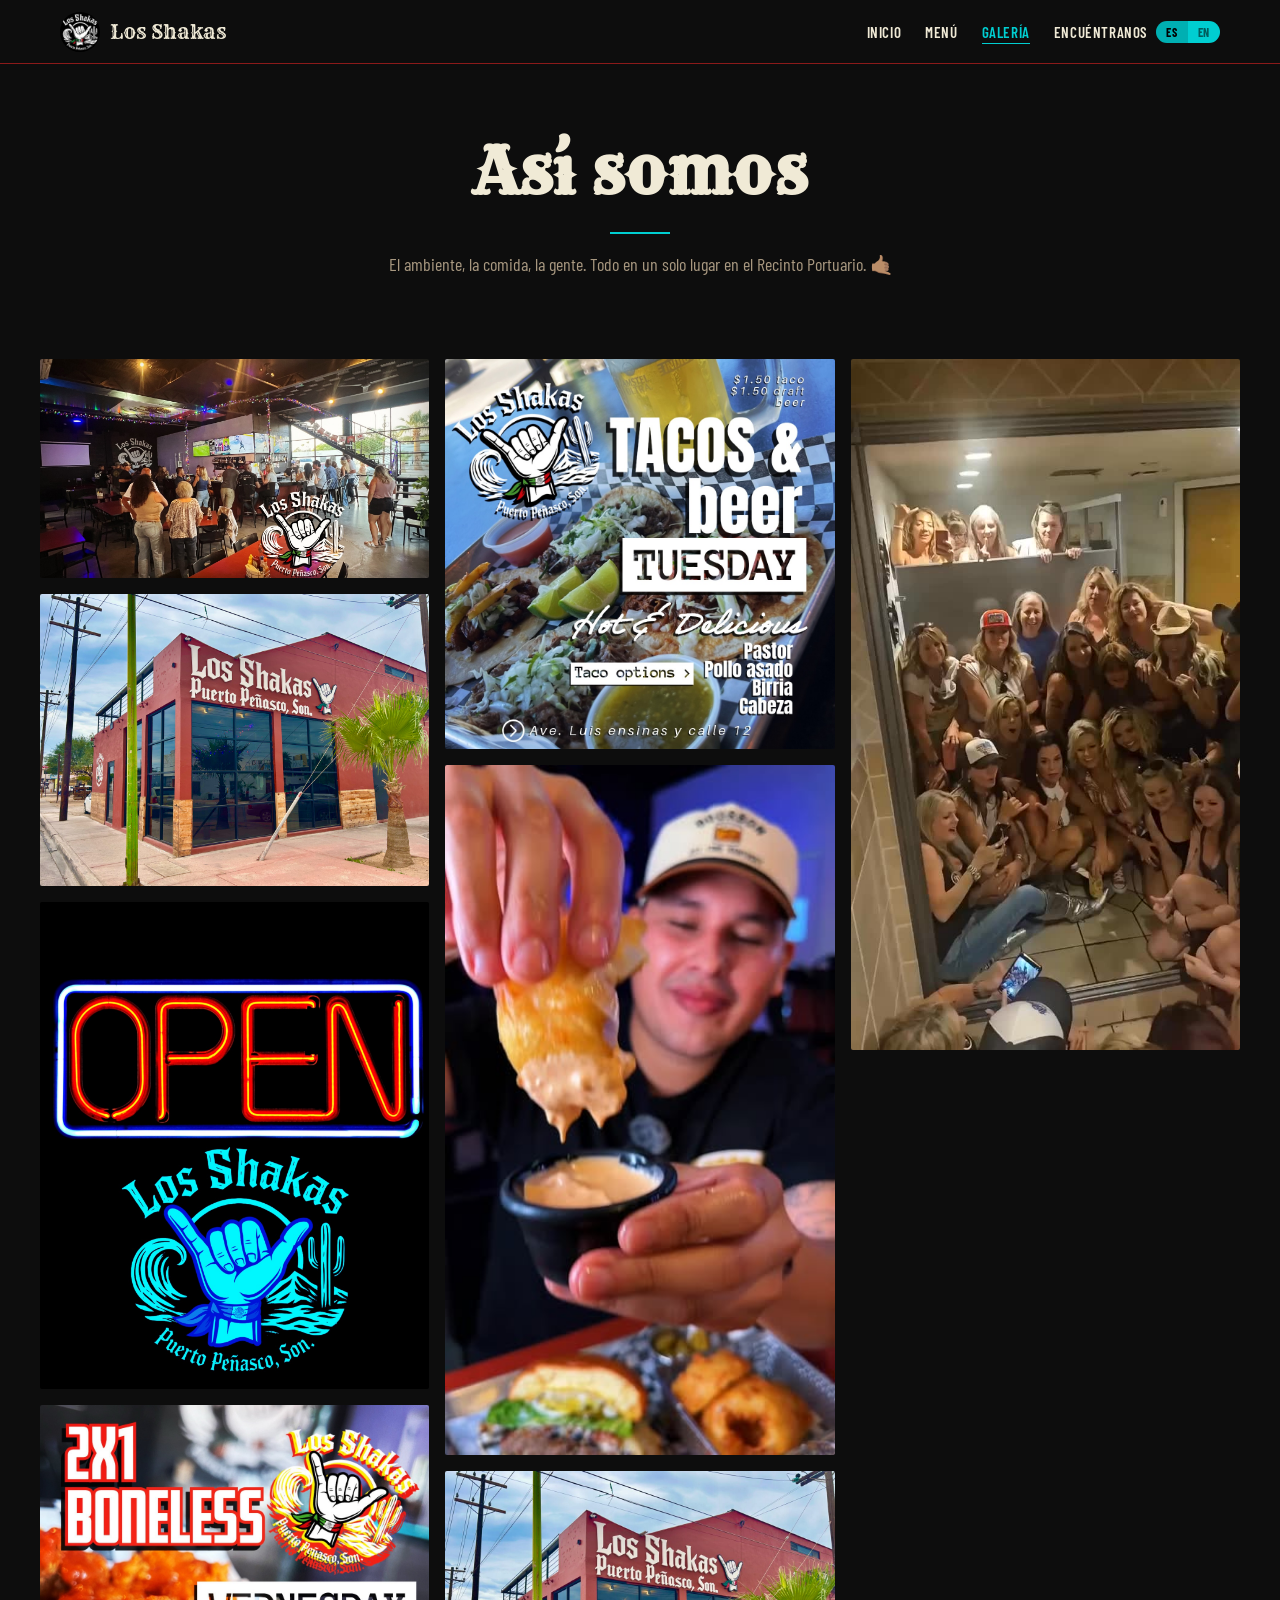
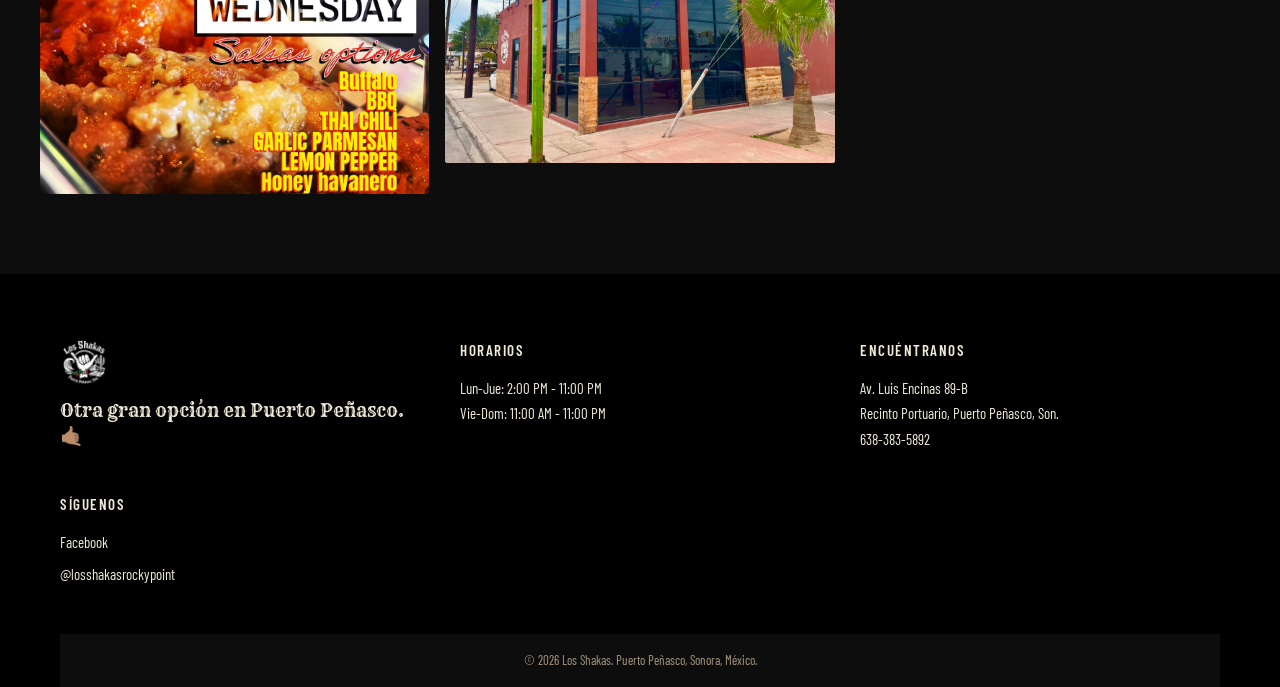
==== gallery.html @ ca7b2fbe "Initial build: Los Shakas 4-page bilingual spec site Dark-themed, mobile-first bar/restaurant site. " ====
<!DOCTYPE html>
<!-- ASSET NEEDED: Replace logo.jpg with high-res (1000px+) or SVG vector before client delivery. Current source is 200px FB profile pic. -->
<html lang="es" data-es-title="Galería | Los Shakas | Puerto Peñasco" data-en-title="Gallery | Los Shakas | Puerto Peñasco">
<head>
  <meta charset="UTF-8">
  <meta name="viewport" content="width=device-width, initial-scale=1.0">
  <title>Galería | Los Shakas | Puerto Peñasco</title>
  <meta name="description" content="Galería de fotos de Los Shakas - el ambiente, la barra, los platillos y los que nos visitan. Puerto Peñasco, Recinto Portuario.">
  <meta property="og:type"        content="website">
  <meta property="og:url"         content="https://neonframewebdev.github.io/los-shakas/gallery.html">
  <meta property="og:title"       content="Galería | Los Shakas | Puerto Peñasco">
  <meta property="og:description" content="El ambiente, la comida, la gente. Todo en un solo lugar en el Recinto Portuario.">
  <meta property="og:image"       content="https://neonframewebdev.github.io/los-shakas/assets/interior_1.jpg">
  <link rel="icon" type="image/jpeg" href="assets/logo.jpg">
  <link rel="preconnect" href="https://fonts.googleapis.com">
  <link rel="preconnect" href="https://fonts.gstatic.com" crossorigin>
  <link href="https://fonts.googleapis.com/css2?family=Rye&family=Barlow+Condensed:wght@400;600;700;800&display=swap" rel="stylesheet">
  <link rel="stylesheet" href="css/style.css">
</head>
<body>

<!-- PAGE LOADER -->
<div id="loader" role="status" aria-label="Cargando...">
  <img id="loader-logo" src="assets/logo.jpg" alt="Los Shakas logo" width="80" height="80">
  <div id="loader-wordmark">Los Shakas</div>
  <div id="loader-bar"></div>
</div>

<!-- NAVIGATION -->
<nav id="main-nav" role="navigation" aria-label="Navegación principal">
  <a class="nav-brand" href="index.html" aria-label="Los Shakas - Inicio">
    <img class="nav-logo" src="assets/logo.jpg" alt="Los Shakas" width="40" height="40">
    <span class="nav-wordmark">Los Shakas</span>
  </a>
  <div class="nav-right">
    <ul class="nav-links" role="list">
      <li><a href="index.html"   class="nav-page-link" data-es="Inicio"       data-en="Home">Inicio</a></li>
      <li><a href="menu.html"    class="nav-page-link" data-es="Menú"         data-en="Menu">Menú</a></li>
      <li><a href="gallery.html" class="nav-page-link" data-es="Galería"      data-en="Gallery">Galería</a></li>
      <li><a href="visit.html"   class="nav-page-link" data-es="Encuéntranos" data-en="Visit">Encuéntranos</a></li>
    </ul>
    <div class="lang-toggle" aria-label="Cambiar idioma">
      <button class="lang-btn-es active" aria-label="Español">ES</button>
      <button class="lang-btn-en"        aria-label="English">EN</button>
    </div>
    <button id="nav-hamburger" class="nav-hamburger" aria-label="Abrir menú" aria-expanded="false" aria-controls="nav-mobile-menu">
      <span></span><span></span><span></span>
    </button>
  </div>
</nav>

<div id="nav-mobile-menu" class="nav-mobile-menu" aria-hidden="true">
  <ul role="list">
    <li><a href="index.html"   class="nav-page-link" data-es="Inicio"       data-en="Home">Inicio</a></li>
    <li><a href="menu.html"    class="nav-page-link" data-es="Menú"         data-en="Menu">Menú</a></li>
    <li><a href="gallery.html" class="nav-page-link" data-es="Galería"      data-en="Gallery">Galería</a></li>
    <li><a href="visit.html"   class="nav-page-link" data-es="Encuéntranos" data-en="Visit">Encuéntranos</a></li>
  </ul>
</div>

<!-- PAGE BANNER -->
<header class="page-banner" aria-labelledby="gallery-heading">
  <h1 id="gallery-heading" class="section-title page-banner-title section-title-teal-underline reveal"
      data-es="Así somos"
      data-en="This is us.">
    Así somos
  </h1>
  <p class="page-banner-sub reveal"
     data-es="El ambiente, la comida, la gente. Todo en un solo lugar en el Recinto Portuario. 🤙🏽"
     data-en="The vibe, the food, the people. All in one place in the port district. 🤙🏽">
    El ambiente, la comida, la gente. Todo en un solo lugar en el Recinto Portuario. 🤙🏽
  </p>
</header>

<!-- GALLERY GRID -->
<main>
  <div class="gallery-grid" role="list" aria-label="Galería de fotos">

    <!--
      Order per design spec: interior_1, exterior_1, atmosphere_1, dish_1, dish_4, dish_3, exterior_2, event_1
      interior_1 loads eager as the anchor shot; all others lazy-load
    -->

    <!-- La barra / The bar -->
    <div class="gallery-item reveal" role="listitem" aria-label="Interior del bar - La barra">
      <img src="assets/interior_1.jpg"
           alt="Interior del bar Los Shakas lleno de gente, pantallas con deportes y mural del logo"
           loading="eager"
           width="800">
    </div>

    <!-- El ambiente / The vibe -->
    <div class="gallery-item reveal" role="listitem" aria-label="Fachada exterior - El edificio rojo">
      <img src="assets/exterior_1.jpg"
           alt="Fachada del edificio rojo de Los Shakas en el Recinto Portuario con el letrero pintado"
           loading="lazy"
           width="800">
    </div>

    <div class="gallery-item reveal" role="listitem" aria-label="Letrero de neón Los Shakas">
      <img src="assets/atmosphere_1.jpg"
           alt="Letrero de neón OPEN y logo de Los Shakas en letras de neón teal sobre fondo negro"
           loading="lazy"
           width="800">
    </div>

    <!-- Los platillos / The food -->
    <div class="gallery-item reveal" role="listitem" aria-label="Wings en salsa Buffalo">
      <img src="assets/dish_1.jpg"
           alt="Boneless wings en salsa Buffalo con el logo de Los Shakas"
           loading="lazy"
           width="800">
    </div>

    <div class="gallery-item reveal" role="listitem" aria-label="Tacos y platos">
      <img src="assets/dish_4.jpg"
           alt="Plato de tacos - birria, pastor, pollo asado y cabeza con limón y salsa"
           loading="lazy"
           width="800">
    </div>

    <div class="gallery-item reveal" role="listitem" aria-label="Comida de la barra">
      <img src="assets/dish_3.jpg"
           alt="Platillo de la barra con queso fundido siendo jalado"
           loading="lazy"
           width="800">
    </div>

    <!-- Exterior wider -->
    <div class="gallery-item reveal" role="listitem" aria-label="Vista exterior más amplia">
      <img src="assets/exterior_2.jpg"
           alt="Vista más amplia del edificio de Los Shakas en la esquina del Recinto Portuario"
           loading="lazy"
           width="800">
    </div>

    <!-- Los que nos visitan / Our guests -->
    <!--
      event_1.jpg: bachelorette group bathroom mirror shot.
      Cropped tightly via CSS object-fit and object-position to show the group faces and tile surround.
      Stall hardware is outside the cropped viewport.
    -->
    <div class="gallery-item reveal" role="listitem" aria-label="Grupo de festejo en Los Shakas">
      <img src="assets/event_1.jpg"
           alt="Grupo grande celebrando en Los Shakas - perfectos para eventos y fiestas"
           loading="lazy"
           width="800"
           style="object-fit: cover; object-position: center top;">
    </div>

  </div>
</main>

<!-- FOOTER -->
<footer>
  <div class="footer-inner">
    <div class="footer-brand reveal">
      <img class="footer-logo" src="assets/logo.jpg" alt="Los Shakas" width="48" height="48">
      <p class="footer-tagline"
         data-es="Otra gran opción en Puerto Peñasco. 🤙🏽"
         data-en="Another great option in Rocky Point. 🤙🏽">
        Otra gran opción en Puerto Peñasco. 🤙🏽
      </p>
    </div>
    <div class="footer-col reveal">
      <p class="footer-col-title" data-es="Horarios" data-en="Hours">Horarios</p>
      <p data-es="Lun-Jue: 2:00 PM - 11:00 PM" data-en="Mon-Thu: 2:00 PM - 11:00 PM">Lun-Jue: 2:00 PM - 11:00 PM</p>
      <p data-es="Vie-Dom: 11:00 AM - 11:00 PM" data-en="Fri-Sun: 11:00 AM - 11:00 PM">Vie-Dom: 11:00 AM - 11:00 PM</p>
    </div>
    <div class="footer-col reveal">
      <p class="footer-col-title" data-es="Encuéntranos" data-en="Find us">Encuéntranos</p>
      <address>
        <p>Av. Luis Encinas 89-B</p>
        <p data-es="Recinto Portuario, Puerto Peñasco, Son." data-en="Port District, Puerto Peñasco, Son.">Recinto Portuario, Puerto Peñasco, Son.</p>
        <p><a href="tel:6383835892">638-383-5892</a></p>
      </address>
    </div>
    <div class="footer-col reveal">
      <p class="footer-col-title" data-es="Síguenos" data-en="Follow us">Síguenos</p>
      <div class="footer-social-links">
        <a href="https://www.facebook.com/801759266356153" target="_blank" rel="noopener noreferrer">Facebook</a>
        <a href="https://www.instagram.com/losshakasrockypoint" target="_blank" rel="noopener noreferrer">@losshakasrockypoint</a>
      </div>
    </div>
  </div>
  <div class="footer-bottom">
    <p>&copy; 2026 Los Shakas. Puerto Peñasco, Sonora, México.</p>
  </div>
</footer>

<!-- LIGHTBOX -->
<div id="lightbox" role="dialog" aria-modal="true" aria-label="Foto ampliada">
  <button id="lightbox-close" aria-label="Cerrar">&times;</button>
  <button id="lightbox-prev" aria-label="Foto anterior">&#8249;</button>
  <img id="lightbox-img" src="" alt="">
  <button id="lightbox-next" aria-label="Foto siguiente">&#8250;</button>
</div>

<script src="js/main.js" type="module"></script>
</body>
</html>
---- css/style.css ----
/* ============================================================
   Los Shakas - Bar y Restaurante - Puerto Penasco
   css/style.css
   Mobile-first, dark theme
   ASSET NEEDED: Replace logo.jpg with high-res (1000px+) or SVG vector before client delivery.
   ============================================================ */

/* ----------------------------------------------------------
   Google Fonts
   ---------------------------------------------------------- */
@import url('https://fonts.googleapis.com/css2?family=Rye&family=Barlow+Condensed:wght@400;600;700;800&display=swap');

/* ----------------------------------------------------------
   CSS Variables
   ---------------------------------------------------------- */
:root {
  --crimson:      #8B1A1A;
  --crimson-hover:#A82020;
  --teal:         #00CED1;
  --bg:           #0D0D0D;
  --bg-alt:       #1A0A0A;
  --bg-card:      #1A1A1A;
  --cream:        #F0EAD6;
  --muted:        #A89880;
  --flag-red:     #C8102E;
  --flag-green:   #006847;
  --price-missing:#C8791A;
  --true-black:   #000000;

  --font-display: 'Rye', serif;
  --font-body:    'Barlow Condensed', sans-serif;

  --transition-fast: 150ms ease;
  --transition-med:  200ms ease;
  --transition-slow: 300ms ease;
}

/* ----------------------------------------------------------
   Reset & Base
   ---------------------------------------------------------- */
*, *::before, *::after {
  box-sizing: border-box;
  margin: 0;
  padding: 0;
}

html {
  scroll-behavior: smooth;
}

body {
  background-color: var(--bg);
  color: var(--cream);
  font-family: var(--font-body);
  font-weight: 400;
  font-size: 16px;
  line-height: 1.6;
  min-height: 100vh;
}

img {
  display: block;
  max-width: 100%;
  height: auto;
}

a {
  color: inherit;
  text-decoration: none;
}

/* ----------------------------------------------------------
   Page Loader
   ---------------------------------------------------------- */
#loader {
  position: fixed;
  inset: 0;
  background: #000;
  display: flex;
  flex-direction: column;
  align-items: center;
  justify-content: center;
  z-index: 9999;
  transition: opacity 400ms ease, visibility 400ms ease;
}

#loader.hidden {
  opacity: 0;
  visibility: hidden;
  pointer-events: none;
}

#loader-logo {
  width: 80px;
  height: 80px;
  border-radius: 50%;
  object-fit: cover;
  opacity: 0;
  animation: loaderLogoFade 600ms ease forwards;
}

#loader-wordmark {
  font-family: var(--font-display);
  font-size: 28px;
  color: var(--cream);
  margin-top: 16px;
  overflow: hidden;
  white-space: nowrap;
  width: 0;
  animation: typeIn 800ms steps(9, end) 500ms forwards;
}

#loader-bar {
  width: 120px;
  height: 2px;
  background: #333;
  margin-top: 20px;
  border-radius: 1px;
  overflow: hidden;
}

#loader-bar::after {
  content: '';
  display: block;
  height: 100%;
  width: 0;
  background: var(--crimson);
  animation: loaderProgress 1200ms ease forwards;
}

@keyframes loaderLogoFade {
  to { opacity: 1; }
}

@keyframes typeIn {
  to { width: 11ch; }
}

@keyframes loaderProgress {
  to { width: 100%; }
}

/* ----------------------------------------------------------
   Navigation
   ---------------------------------------------------------- */
#main-nav {
  position: fixed;
  top: 0;
  left: 0;
  right: 0;
  z-index: 1000;
  background: transparent;
  border-bottom: 1px solid var(--crimson);
  transition: background var(--transition-med), backdrop-filter var(--transition-med);
  padding: 0 20px;
  height: 64px;
  display: flex;
  align-items: center;
  justify-content: space-between;
  gap: 16px;
}

#main-nav.scrolled {
  background: rgba(13, 13, 13, 0.95);
  backdrop-filter: blur(8px);
  -webkit-backdrop-filter: blur(8px);
}

.nav-brand {
  display: flex;
  align-items: center;
  gap: 10px;
  flex-shrink: 0;
  text-decoration: none;
}

.nav-logo {
  width: 40px;
  height: 40px;
  border-radius: 50%;
  object-fit: cover;
}

.nav-wordmark {
  font-family: var(--font-display);
  font-size: 20px;
  color: var(--cream);
  line-height: 1;
}

.nav-right {
  display: flex;
  align-items: center;
  gap: 8px;
}

.nav-links {
  display: none;
  list-style: none;
  gap: 24px;
  align-items: center;
}

.nav-links a {
  font-family: var(--font-body);
  font-weight: 600;
  font-size: 15px;
  color: var(--cream);
  text-transform: uppercase;
  letter-spacing: 0.04em;
  transition: color var(--transition-fast);
  padding-bottom: 2px;
}

.nav-links a:hover,
.nav-links a.active {
  color: var(--teal);
}

.nav-links a.active {
  border-bottom: 1px solid var(--teal);
}

/* Language toggle */
.lang-toggle {
  display: flex;
  align-items: center;
  background: var(--teal);
  border-radius: 20px;
  overflow: hidden;
  flex-shrink: 0;
}

.lang-toggle button {
  background: none;
  border: none;
  color: #000;
  font-family: var(--font-body);
  font-weight: 700;
  font-size: 12px;
  padding: 4px 10px;
  cursor: pointer;
  transition: background var(--transition-fast), opacity var(--transition-fast);
  letter-spacing: 0.06em;
}

.lang-toggle button.active {
  background: rgba(0,0,0,0.15);
  opacity: 1;
}

.lang-toggle button:not(.active) {
  opacity: 0.55;
}

/* Hamburger */
.nav-hamburger {
  display: flex;
  flex-direction: column;
  gap: 5px;
  background: none;
  border: none;
  cursor: pointer;
  padding: 4px;
}

.nav-hamburger span {
  display: block;
  width: 24px;
  height: 2px;
  background: var(--cream);
  border-radius: 1px;
  transition: transform var(--transition-med), opacity var(--transition-med);
}

.nav-hamburger.open span:nth-child(1) {
  transform: translateY(7px) rotate(45deg);
}
.nav-hamburger.open span:nth-child(2) {
  opacity: 0;
}
.nav-hamburger.open span:nth-child(3) {
  transform: translateY(-7px) rotate(-45deg);
}

/* Mobile menu drawer */
.nav-mobile-menu {
  display: none;
  position: fixed;
  top: 64px;
  left: 0;
  right: 0;
  background: rgba(13, 13, 13, 0.98);
  backdrop-filter: blur(8px);
  -webkit-backdrop-filter: blur(8px);
  z-index: 999;
  padding: 20px;
  border-bottom: 1px solid var(--crimson);
}

.nav-mobile-menu.open {
  display: block;
}

.nav-mobile-menu ul {
  list-style: none;
  display: flex;
  flex-direction: column;
  gap: 4px;
}

.nav-mobile-menu a {
  display: block;
  font-family: var(--font-body);
  font-weight: 600;
  font-size: 20px;
  color: var(--cream);
  text-transform: uppercase;
  letter-spacing: 0.04em;
  padding: 12px 0;
  border-bottom: 1px solid rgba(240,234,214,0.08);
  transition: color var(--transition-fast);
}

.nav-mobile-menu a:hover,
.nav-mobile-menu a.active {
  color: var(--teal);
}

/* Desktop nav */
@media (min-width: 768px) {
  .nav-links {
    display: flex;
  }
  .nav-hamburger {
    display: none;
  }
  #main-nav {
    padding: 0 40px;
  }
}

@media (min-width: 1024px) {
  #main-nav {
    padding: 0 60px;
  }
}

/* ----------------------------------------------------------
   Scroll-reveal base (sections animate in)
   ---------------------------------------------------------- */
.reveal {
  opacity: 0;
  transform: translateY(24px);
  transition: opacity 500ms ease, transform 500ms ease;
}

.reveal.visible {
  opacity: 1;
  transform: translateY(0);
}

/* ----------------------------------------------------------
   Flag ribbon divider
   ---------------------------------------------------------- */
.flag-ribbon {
  display: flex;
  height: 6px;
  width: 100%;
  margin: 16px 0;
}

.flag-ribbon span {
  flex: 1;
  display: block;
}

.flag-ribbon .fr-red   { background: var(--flag-red); }
.flag-ribbon .fr-white { background: #fff; }
.flag-ribbon .fr-green { background: var(--flag-green); }

/* ----------------------------------------------------------
   Buttons
   ---------------------------------------------------------- */
.btn {
  display: inline-block;
  font-family: var(--font-body);
  font-weight: 600;
  font-size: 17px;
  letter-spacing: 0.04em;
  padding: 14px 28px;
  border-radius: 3px;
  cursor: pointer;
  text-align: center;
  border: 2px solid transparent;
  transition: background var(--transition-fast), color var(--transition-fast), border-color var(--transition-fast);
  text-decoration: none;
}

.btn-primary {
  background: var(--crimson);
  color: var(--cream);
  border-color: var(--crimson);
}

.btn-primary:hover {
  background: var(--crimson-hover);
  border-color: var(--crimson-hover);
}

.btn-secondary {
  background: transparent;
  color: var(--teal);
  border-color: var(--teal);
}

.btn-secondary:hover {
  background: var(--teal);
  color: #000;
}

/* ----------------------------------------------------------
   Section utilities
   ---------------------------------------------------------- */
.section-label {
  font-family: var(--font-body);
  font-weight: 600;
  font-size: 12px;
  text-transform: uppercase;
  letter-spacing: 0.12em;
  color: var(--muted);
}

.section-title {
  font-family: var(--font-display);
  color: var(--cream);
}

.section-title-teal-underline {
  display: inline-block;
  position: relative;
}

.section-title-teal-underline::after {
  content: '';
  display: block;
  width: 60px;
  height: 2px;
  background: var(--teal);
  margin: 10px auto 0;
}

.crimson-rule {
  border: none;
  border-top: 1px solid var(--crimson);
  margin: 10px 0;
}

/* ----------------------------------------------------------
   PAGE HERO (Home)
   ---------------------------------------------------------- */
#hero {
  position: relative;
  width: 100%;
  height: 100vh;
  min-height: 500px;
  overflow: hidden;
  display: flex;
  align-items: flex-end;
}

.hero-bg {
  position: absolute;
  inset: 0;
  background-image: url('../assets/exterior_1.jpg');
  background-size: cover;
  background-position: center center;
  background-repeat: no-repeat;
  animation: kenBurns 12s ease-in-out infinite alternate;
  will-change: transform;
}

@media (min-width: 768px) {
  .hero-bg {
    background-position: 60% center;
    background-attachment: fixed;
  }
}

/* Disable fixed attachment on iOS */
@supports (-webkit-overflow-scrolling: touch) {
  .hero-bg {
    background-attachment: scroll;
  }
}

@keyframes kenBurns {
  from { transform: scale(1.0); }
  to   { transform: scale(1.05); }
}

.hero-overlay {
  position: absolute;
  inset: 0;
  background: linear-gradient(
    to bottom,
    rgba(0,0,0,0) 0%,
    rgba(0,0,0,0) 40%,
    rgba(13,13,13,0.75) 100%
  );
}

/* Hero logo badge */
.hero-badge {
  position: absolute;
  top: 80px;
  left: 20px;
  width: 80px;
  height: 80px;
  border-radius: 50%;
  object-fit: cover;
  box-shadow: 0 4px 20px rgba(0,0,0,0.7);
  z-index: 2;
}

@media (min-width: 768px) {
  .hero-badge {
    left: 40px;
  }
}

@media (min-width: 1024px) {
  .hero-badge {
    left: 60px;
  }
}

.hero-content {
  position: relative;
  z-index: 2;
  padding: 0 20px 48px;
  max-width: 700px;
}

@media (min-width: 768px) {
  .hero-content {
    padding: 0 40px 64px;
  }
}

@media (min-width: 1024px) {
  .hero-content {
    padding: 0 60px 80px;
  }
}

.hero-headline {
  font-family: var(--font-display);
  font-size: 36px;
  color: var(--cream);
  line-height: 1.1;
  margin-bottom: 12px;
}

@media (min-width: 480px) {
  .hero-headline {
    font-size: 42px;
  }
}

@media (min-width: 768px) {
  .hero-headline {
    font-size: 60px;
  }
}

@media (min-width: 1024px) {
  .hero-headline {
    font-size: 72px;
  }
}

.hero-sub {
  font-family: var(--font-body);
  font-weight: 400;
  font-size: 18px;
  color: rgba(240, 234, 214, 0.85);
  margin-bottom: 28px;
}

@media (min-width: 768px) {
  .hero-sub {
    font-size: 22px;
  }
}

.hero-ctas {
  display: flex;
  flex-direction: column;
  gap: 12px;
  align-items: flex-start;
}

@media (min-width: 480px) {
  .hero-ctas {
    flex-direction: row;
    flex-wrap: wrap;
  }
}

/* ----------------------------------------------------------
   About Section
   ---------------------------------------------------------- */
#about {
  background: var(--bg-alt);
  padding: 64px 20px;
}

@media (min-width: 768px) {
  #about {
    padding: 80px 40px;
  }
}

@media (min-width: 1024px) {
  #about {
    padding: 96px 60px;
  }
}

.about-inner {
  max-width: 1200px;
  margin: 0 auto;
  display: grid;
  grid-template-columns: 1fr;
  gap: 48px;
}

@media (min-width: 768px) {
  .about-inner {
    grid-template-columns: 1fr 1fr;
    align-items: center;
  }
}

.about-title {
  font-size: 32px;
  margin-bottom: 8px;
}

.about-body p {
  font-size: 18px;
  color: var(--cream);
  margin-bottom: 16px;
  line-height: 1.65;
}

.about-body p:last-child {
  margin-bottom: 0;
}

.about-photo-wrap {
  border-radius: 3px;
  overflow: hidden;
}

.about-photo-wrap img {
  width: 100%;
  aspect-ratio: 4/3;
  object-fit: cover;
  transition: transform var(--transition-slow);
}

.about-photo-wrap:hover img {
  transform: scale(1.04);
}

/* ----------------------------------------------------------
   Daily Specials
   ---------------------------------------------------------- */
#specials {
  background: var(--bg);
  padding: 64px 20px;
}

@media (min-width: 768px) {
  #specials {
    padding: 80px 40px;
  }
}

@media (min-width: 1024px) {
  #specials {
    padding: 96px 60px;
  }
}

.specials-header {
  text-align: center;
  margin-bottom: 48px;
}

.specials-title {
  font-size: 36px;
  margin-bottom: 12px;
}

.specials-intro {
  font-size: 18px;
  color: var(--muted);
}

.specials-grid {
  max-width: 1200px;
  margin: 0 auto;
  display: grid;
  grid-template-columns: 1fr;
  gap: 24px;
}

@media (min-width: 768px) {
  .specials-grid {
    grid-template-columns: repeat(3, 1fr);
  }
}

.special-card {
  background: var(--bg-card);
  border-top: 3px solid var(--crimson);
  border-left: 4px solid transparent;
  border-radius: 2px;
  padding: 28px 24px 32px;
  transition: border-left-color var(--transition-med);
}

.special-card:hover {
  border-left-color: var(--crimson);
}

.special-day {
  font-family: var(--font-body);
  font-weight: 800;
  font-size: 40px;
  text-transform: uppercase;
  color: var(--cream);
  line-height: 1;
  margin-bottom: 14px;
  letter-spacing: -0.01em;
}

@media (min-width: 768px) {
  .special-day {
    font-size: 48px;
  }
}

.special-offer {
  font-family: var(--font-body);
  font-weight: 600;
  font-size: 20px;
  color: var(--cream);
  margin-bottom: 12px;
  line-height: 1.4;
}

.special-price {
  font-family: var(--font-body);
  font-weight: 700;
  font-size: 28px;
  color: var(--teal);
  margin-bottom: 16px;
}

.special-desc {
  font-size: 16px;
  color: var(--muted);
  line-height: 1.55;
}

/* ----------------------------------------------------------
   Featured Dishes (Home)
   ---------------------------------------------------------- */
#featured {
  background: var(--bg-alt);
  padding: 64px 20px;
}

@media (min-width: 768px) {
  #featured {
    padding: 80px 40px;
  }
}

@media (min-width: 1024px) {
  #featured {
    padding: 96px 60px;
  }
}

.featured-header {
  text-align: center;
  margin-bottom: 48px;
}

.featured-title {
  font-size: 36px;
  margin-bottom: 8px;
}

.featured-grid {
  max-width: 1200px;
  margin: 0 auto;
  display: grid;
  grid-template-columns: 1fr;
  gap: 24px;
}

@media (min-width: 640px) {
  .featured-grid {
    grid-template-columns: repeat(2, 1fr);
  }
}

@media (min-width: 1024px) {
  .featured-grid {
    grid-template-columns: repeat(3, 1fr);
  }
}

.dish-card {
  background: var(--bg-card);
  border-radius: 2px;
  overflow: hidden;
}

.dish-card-img {
  overflow: hidden;
  aspect-ratio: 16/9;
}

.dish-card-img img {
  width: 100%;
  height: 100%;
  object-fit: cover;
  transition: transform var(--transition-slow);
}

.dish-card:hover .dish-card-img img {
  transform: scale(1.06);
}

.dish-card-body {
  padding: 20px 20px 24px;
}

.dish-card-name {
  font-family: var(--font-display);
  font-size: 22px;
  color: var(--cream);
  margin-bottom: 8px;
}

.dish-card-rule {
  border: none;
  border-top: 1px solid var(--crimson);
  margin-bottom: 12px;
}

.dish-card-desc {
  font-size: 16px;
  color: var(--muted);
  line-height: 1.55;
}

/* ----------------------------------------------------------
   Reviews / Social Proof
   ---------------------------------------------------------- */
#reviews {
  background: var(--bg-alt);
  padding: 64px 20px;
}

@media (min-width: 768px) {
  #reviews {
    padding: 80px 40px;
  }
}

@media (min-width: 1024px) {
  #reviews {
    padding: 96px 60px;
  }
}

.reviews-header {
  text-align: center;
  margin-bottom: 48px;
}

.reviews-title {
  font-size: 36px;
}

.reviews-grid {
  max-width: 1000px;
  margin: 0 auto;
  display: grid;
  grid-template-columns: 1fr;
  gap: 32px;
}

@media (min-width: 768px) {
  .reviews-grid {
    grid-template-columns: repeat(2, 1fr);
  }
}

.review-block {
  position: relative;
  padding: 24px 24px 24px 28px;
}

.review-quote-mark {
  font-family: var(--font-display);
  font-size: 64px;
  color: var(--teal);
  line-height: 0.8;
  margin-bottom: 12px;
  display: block;
  user-select: none;
}

.review-text {
  font-size: 18px;
  color: var(--cream);
  line-height: 1.6;
  margin-bottom: 16px;
  font-style: italic;
}

.review-attr {
  font-family: var(--font-body);
  font-weight: 600;
  font-size: 14px;
  color: var(--muted);
  letter-spacing: 0.06em;
  text-transform: uppercase;
}

.reviews-supporting {
  text-align: center;
  margin-top: 40px;
  font-size: 17px;
  color: var(--muted);
}

/* ----------------------------------------------------------
   Home Footer CTA / Hours Strip
   ---------------------------------------------------------- */
#home-cta {
  background: var(--bg);
  border-top: 2px solid var(--crimson);
  padding: 64px 20px;
  text-align: center;
}

@media (min-width: 768px) {
  #home-cta {
    padding: 80px 40px;
  }
}

.home-cta-title {
  font-size: 36px;
  margin-bottom: 12px;
}

@media (min-width: 768px) {
  .home-cta-title {
    font-size: 48px;
  }
}

.home-cta-hours {
  font-family: var(--font-body);
  font-weight: 600;
  font-size: 20px;
  color: var(--cream);
  margin-bottom: 28px;
}

.home-cta-btn {
  display: inline-block;
  background: var(--crimson);
  color: var(--cream);
  font-family: var(--font-body);
  font-weight: 700;
  font-size: 22px;
  padding: 18px 40px;
  border-radius: 3px;
  text-decoration: none;
  transition: background var(--transition-fast);
  letter-spacing: 0.02em;
}

.home-cta-btn:hover {
  background: var(--crimson-hover);
}

/* ----------------------------------------------------------
   Footer
   ---------------------------------------------------------- */
footer {
  background: var(--true-black);
  padding: 48px 20px 0;
}

@media (min-width: 768px) {
  footer {
    padding: 64px 40px 0;
  }
}

@media (min-width: 1024px) {
  footer {
    padding: 64px 60px 0;
  }
}

.footer-inner {
  max-width: 1200px;
  margin: 0 auto;
  display: grid;
  grid-template-columns: 1fr;
  gap: 40px;
}

@media (min-width: 640px) {
  .footer-inner {
    grid-template-columns: repeat(3, 1fr);
  }
}

.footer-brand {
  display: flex;
  flex-direction: column;
  gap: 12px;
}

.footer-logo {
  width: 48px;
  height: 48px;
  border-radius: 50%;
  object-fit: cover;
}

.footer-tagline {
  font-family: var(--font-display);
  font-size: 18px;
  color: var(--cream);
  line-height: 1.4;
}

.footer-col-title {
  font-family: var(--font-body);
  font-weight: 600;
  font-size: 12px;
  text-transform: uppercase;
  letter-spacing: 0.1em;
  color: var(--muted);
  margin-bottom: 12px;
}

.footer-col p,
.footer-col address {
  font-style: normal;
  font-size: 15px;
  color: var(--cream);
  line-height: 1.7;
}

.footer-col a {
  color: var(--cream);
  transition: color var(--transition-fast);
}

.footer-col a:hover {
  color: var(--teal);
}

.footer-social-links {
  display: flex;
  flex-direction: column;
  gap: 8px;
}

.footer-social-links a {
  font-size: 15px;
  color: var(--cream);
  transition: color var(--transition-fast);
}

.footer-social-links a:hover {
  color: var(--teal);
}

.footer-bottom {
  background: var(--bg);
  text-align: center;
  padding: 16px 20px;
  margin-top: 48px;
  font-size: 13px;
  color: var(--muted);
}

/* ----------------------------------------------------------
   Page Banner (non-home page headers)
   ---------------------------------------------------------- */
.page-banner {
  padding: 120px 20px 64px;
  background: var(--bg);
  text-align: center;
}

@media (min-width: 768px) {
  .page-banner {
    padding: 120px 40px 80px;
  }
}

.page-banner-title {
  font-size: 48px;
  text-align: center;
  display: inline-block;
}

@media (min-width: 768px) {
  .page-banner-title {
    font-size: 64px;
  }
}

.page-banner-sub {
  font-size: 18px;
  color: var(--muted);
  margin-top: 16px;
  max-width: 600px;
  margin-left: auto;
  margin-right: auto;
}

/* ----------------------------------------------------------
   MENU PAGE
   ---------------------------------------------------------- */
.menu-layout {
  max-width: 1200px;
  margin: 0 auto;
  padding: 0 20px 80px;
  display: grid;
  grid-template-columns: 1fr;
  gap: 0;
}

@media (min-width: 768px) {
  .menu-layout {
    grid-template-columns: 1fr 1fr;
    gap: 0 48px;
    padding: 0 40px 80px;
    align-items: start;
  }
}

@media (min-width: 1024px) {
  .menu-layout {
    padding: 0 60px 80px;
  }
}

.menu-section {
  margin-bottom: 48px;
}

.menu-section-title {
  font-family: var(--font-display);
  font-size: 28px;
  color: var(--cream);
  padding-bottom: 10px;
  border-bottom: 1px solid var(--crimson);
  margin-bottom: 24px;
}

.menu-intro {
  font-size: 16px;
  color: var(--muted);
  margin-bottom: 20px;
  font-style: italic;
}

.menu-item {
  margin-bottom: 20px;
  padding-bottom: 20px;
  border-bottom: 1px solid rgba(168,152,128,0.15);
}

.menu-item:last-of-type {
  border-bottom: none;
}

.menu-item-header {
  display: flex;
  justify-content: space-between;
  align-items: baseline;
  gap: 16px;
  flex-wrap: wrap;
  margin-bottom: 4px;
}

.menu-item-name {
  font-family: var(--font-body);
  font-weight: 700;
  font-size: 20px;
  color: var(--cream);
}

.menu-item-price {
  font-family: var(--font-body);
  font-weight: 700;
  font-size: 18px;
  color: var(--teal);
  white-space: nowrap;
  flex-shrink: 0;
}

.menu-item-price.price-needed {
  color: var(--price-missing);
  font-style: italic;
  font-size: 14px;
}

.menu-item-desc {
  font-size: 16px;
  color: var(--muted);
  line-height: 1.5;
}

.menu-item-desc.copy-needed {
  color: var(--price-missing);
  font-style: italic;
}

/* Special callout cards within menu sections */
.menu-special-card {
  background: var(--crimson);
  border-radius: 2px;
  padding: 16px 20px;
  margin-bottom: 20px;
}

.menu-special-card-day {
  font-family: var(--font-body);
  font-weight: 800;
  font-size: 24px;
  text-transform: uppercase;
  color: var(--cream);
  letter-spacing: 0.02em;
}

.menu-special-card-text {
  font-size: 15px;
  color: rgba(240,234,214,0.9);
  margin-top: 4px;
  font-weight: 600;
}

/* Drinks cold beer statement */
.drinks-cold-statement {
  font-family: var(--font-body);
  font-weight: 700;
  font-size: 24px;
  color: var(--teal);
  text-align: center;
  padding: 24px 20px;
  margin-bottom: 24px;
  letter-spacing: 0.02em;
}

@media (min-width: 768px) {
  .drinks-cold-statement {
    font-size: 28px;
  }
}

/* Menu footer note */
.menu-footer-note {
  background: var(--bg-alt);
  padding: 32px 20px;
  text-align: center;
  font-size: 16px;
  color: var(--muted);
  line-height: 1.6;
}

@media (min-width: 768px) {
  .menu-footer-note {
    padding: 40px;
  }
}

.menu-footer-note a {
  color: var(--teal);
  font-weight: 600;
}

.menu-footer-note a:hover {
  text-decoration: underline;
}

/* ----------------------------------------------------------
   GALLERY PAGE
   ---------------------------------------------------------- */
.gallery-grid {
  max-width: 1300px;
  margin: 0 auto;
  padding: 0 16px 80px;
  columns: 1;
  column-gap: 16px;
}

@media (min-width: 480px) {
  .gallery-grid {
    columns: 2;
  }
}

@media (min-width: 1024px) {
  .gallery-grid {
    columns: 3;
    padding: 0 40px 80px;
  }
}

.gallery-item {
  break-inside: avoid;
  margin-bottom: 16px;
  cursor: pointer;
  border-radius: 2px;
  overflow: hidden;
  position: relative;
}

.gallery-item img {
  width: 100%;
  height: auto;
  display: block;
  transition: transform var(--transition-slow);
}

.gallery-item::after {
  content: '';
  position: absolute;
  inset: 0;
  border: 2px solid transparent;
  border-radius: 2px;
  transition: border-color var(--transition-med);
  pointer-events: none;
}

@media (min-width: 768px) {
  .gallery-item:hover img {
    transform: scale(1.03);
  }

  .gallery-item:hover::after {
    border-color: var(--teal);
  }
}

/* Lightbox */
#lightbox {
  display: none;
  position: fixed;
  inset: 0;
  background: rgba(0,0,0,0.92);
  z-index: 2000;
  align-items: center;
  justify-content: center;
}

#lightbox.open {
  display: flex;
}

#lightbox-img {
  max-width: 90vw;
  max-height: 88vh;
  object-fit: contain;
  border-radius: 2px;
  box-shadow: 0 8px 48px rgba(0,0,0,0.7);
}

#lightbox-close {
  position: absolute;
  top: 20px;
  right: 24px;
  background: none;
  border: none;
  color: var(--cream);
  font-size: 36px;
  cursor: pointer;
  line-height: 1;
  opacity: 0.8;
  transition: opacity var(--transition-fast);
}

#lightbox-close:hover {
  opacity: 1;
}

#lightbox-prev,
#lightbox-next {
  position: absolute;
  top: 50%;
  transform: translateY(-50%);
  background: rgba(139,26,26,0.7);
  border: none;
  color: var(--cream);
  font-size: 28px;
  padding: 12px 18px;
  cursor: pointer;
  border-radius: 2px;
  transition: background var(--transition-fast);
}

#lightbox-prev:hover,
#lightbox-next:hover {
  background: var(--crimson);
}

#lightbox-prev { left: 16px; }
#lightbox-next { right: 16px; }

/* ----------------------------------------------------------
   VISIT PAGE
   ---------------------------------------------------------- */
.visit-layout {
  max-width: 1200px;
  margin: 0 auto;
  padding: 0 20px 80px;
  display: grid;
  grid-template-columns: 1fr;
  gap: 48px;
}

@media (min-width: 768px) {
  .visit-layout {
    grid-template-columns: 1fr 1fr;
    padding: 0 40px 80px;
    align-items: start;
  }
}

@media (min-width: 1024px) {
  .visit-layout {
    padding: 0 60px 80px;
  }
}

.visit-info-title {
  font-family: var(--font-display);
  font-size: 28px;
  color: var(--cream);
  margin-bottom: 20px;
}

/* Hours table */
.hours-table {
  width: 100%;
  border-collapse: collapse;
  margin-bottom: 40px;
}

.hours-table tr {
  border-bottom: 1px solid rgba(168,152,128,0.2);
}

.hours-table tr:last-child {
  border-bottom: none;
}

.hours-table td {
  padding: 12px 0;
  font-size: 17px;
  color: var(--cream);
}

.hours-table td:first-child {
  font-weight: 600;
  padding-right: 24px;
}

/* Address block */
.address-block {
  margin-bottom: 32px;
}

.address-street {
  font-family: var(--font-body);
  font-weight: 700;
  font-size: 20px;
  color: var(--cream);
  margin-bottom: 4px;
}

.address-detail {
  font-size: 16px;
  color: var(--muted);
  line-height: 1.6;
}

.directions-blurb {
  font-size: 16px;
  color: var(--muted);
  font-style: italic;
  margin-top: 12px;
  line-height: 1.6;
}

/* Map */
.map-wrap {
  border-radius: 4px;
  overflow: hidden;
}

.map-wrap iframe {
  display: block;
  width: 100%;
  height: 280px;
  border: none;
}

@media (min-width: 768px) {
  .map-wrap iframe {
    height: 360px;
  }
}

/* Entertainment block */
#entertainment {
  background: var(--bg-alt);
  padding: 64px 20px;
}

@media (min-width: 768px) {
  #entertainment {
    padding: 80px 40px;
  }
}

.entertainment-inner {
  max-width: 900px;
  margin: 0 auto;
  text-align: center;
}

.entertainment-title {
  font-size: 36px;
  margin-bottom: 20px;
}

.entertainment-body {
  font-size: 18px;
  color: var(--muted);
  max-width: 640px;
  margin: 0 auto 48px;
  line-height: 1.65;
}

.entertainment-icons {
  display: flex;
  justify-content: center;
  gap: 48px;
  flex-wrap: wrap;
}

.icon-callout {
  display: flex;
  flex-direction: column;
  align-items: center;
  gap: 12px;
}

.icon-callout svg {
  width: 48px;
  height: 48px;
  fill: none;
  stroke: var(--teal);
  stroke-width: 1.5;
  stroke-linecap: round;
  stroke-linejoin: round;
}

.icon-callout-label {
  font-family: var(--font-body);
  font-weight: 600;
  font-size: 16px;
  color: var(--cream);
  text-transform: uppercase;
  letter-spacing: 0.06em;
}

/* Visit Contact CTA */
#visit-cta {
  background: var(--bg);
  border: 2px solid var(--crimson);
  border-radius: 3px;
  margin: 0 20px 64px;
  padding: 40px 24px;
  text-align: center;
  max-width: 700px;
  margin-left: auto;
  margin-right: auto;
}

@media (min-width: 768px) {
  #visit-cta {
    padding: 48px 48px;
  }
}

.visit-cta-title {
  font-size: 32px;
  margin-bottom: 12px;
}

.visit-cta-sub {
  font-size: 18px;
  color: var(--muted);
  margin-bottom: 24px;
  line-height: 1.5;
}

.visit-cta-phone {
  display: inline-block;
  background: var(--crimson);
  color: var(--cream);
  font-family: var(--font-body);
  font-weight: 700;
  font-size: 26px;
  padding: 16px 36px;
  border-radius: 3px;
  text-decoration: none;
  transition: background var(--transition-fast);
  letter-spacing: 0.04em;
}

.visit-cta-phone:hover {
  background: var(--crimson-hover);
}

/* ----------------------------------------------------------
   Language transition overlay effect
   ---------------------------------------------------------- */
body.lang-transitioning .reveal {
  opacity: 0.3;
  transition: opacity 100ms ease;
}

/* ----------------------------------------------------------
   Utility
   ---------------------------------------------------------- */
.sr-only {
  position: absolute;
  width: 1px;
  height: 1px;
  padding: 0;
  margin: -1px;
  overflow: hidden;
  clip: rect(0,0,0,0);
  white-space: nowrap;
  border-width: 0;
}

.text-center { text-align: center; }
.mt-8  { margin-top: 8px; }
.mt-16 { margin-top: 16px; }
.mt-24 { margin-top: 24px; }
.mt-32 { margin-top: 32px; }
.mb-0  { margin-bottom: 0; }
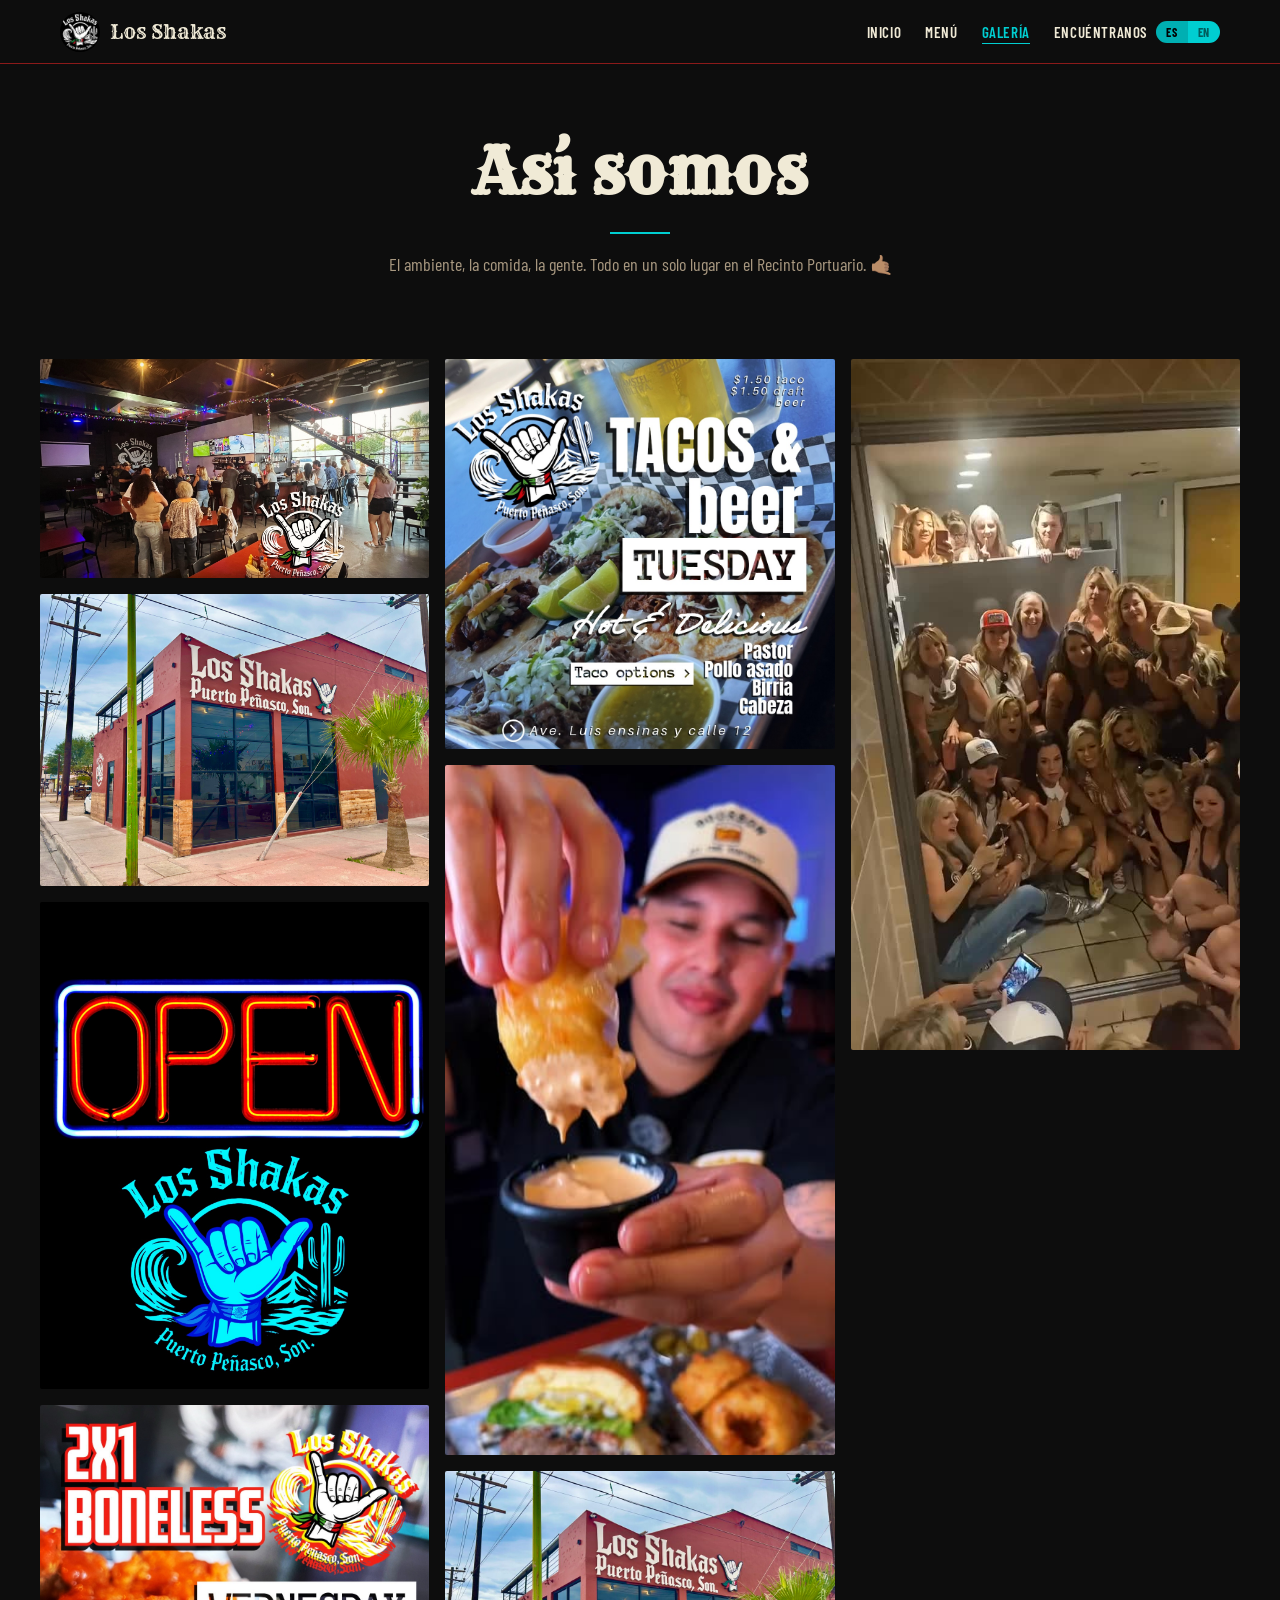
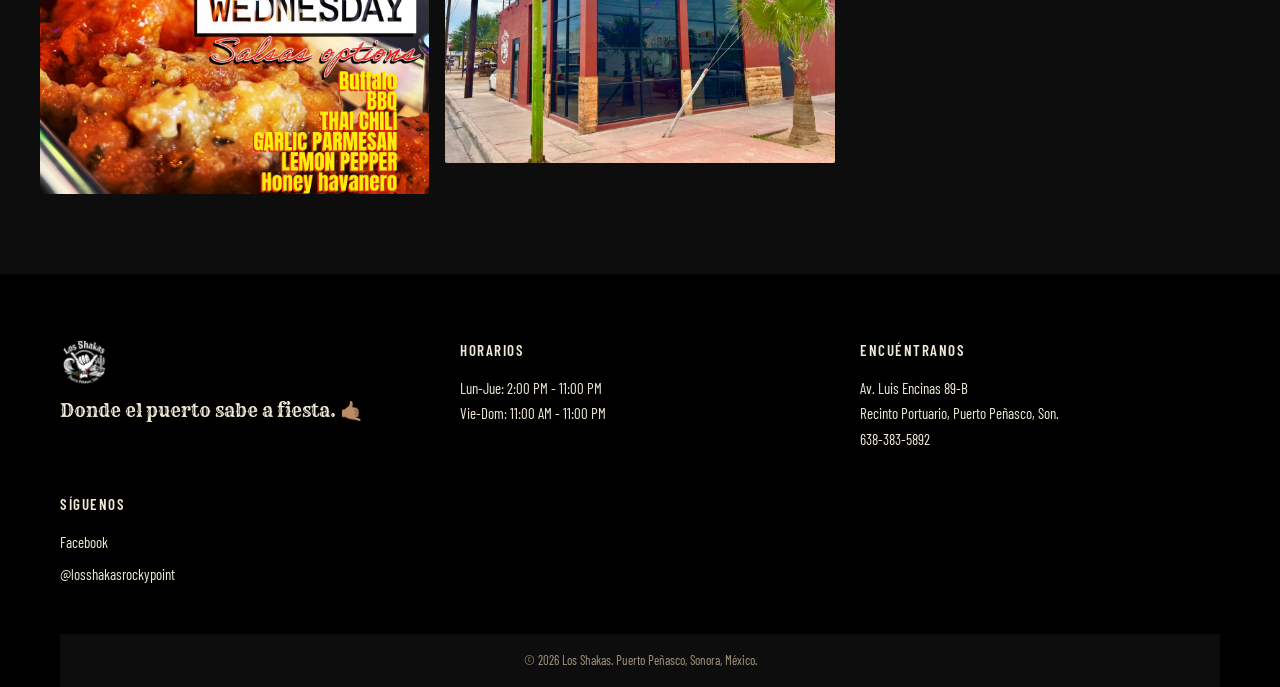
==== commit 88f32003: "Hero text: teal + shadow; about card border; footer tagline matches hero" ====
--- a/gallery.html
+++ b/gallery.html
@@ -157,9 +157,9 @@
     <div class="footer-brand reveal">
       <img class="footer-logo" src="assets/logo.jpg" alt="Los Shakas" width="48" height="48">
       <p class="footer-tagline"
-         data-es="Otra gran opción en Puerto Peñasco. 🤙🏽"
-         data-en="Another great option in Rocky Point. 🤙🏽">
-        Otra gran opción en Puerto Peñasco. 🤙🏽
+         data-es="Donde el puerto sabe a fiesta. 🤙🏽"
+         data-en="Where the port comes alive. 🤙🏽">
+        Donde el puerto sabe a fiesta. 🤙🏽
       </p>
     </div>
     <div class="footer-col reveal">
--- a/css/style.css
+++ b/css/style.css
@@ -474,15 +474,16 @@
   inset: 0;
   background-image: url('../assets/exterior_1.jpg');
   background-size: cover;
-  background-position: center center;
+  background-position: center 38%;
   background-repeat: no-repeat;
-  animation: kenBurns 12s ease-in-out infinite alternate;
+  animation: heroEntrance 2.2s cubic-bezier(0.25, 0.46, 0.45, 0.94) both,
+             kenBurns 16s 2.2s ease-in-out infinite alternate;
   will-change: transform;
 }
 
 @media (min-width: 768px) {
   .hero-bg {
-    background-position: 60% center;
+    background-position: center 38%;
     background-attachment: fixed;
   }
 }
@@ -494,9 +495,28 @@
   }
 }
 
+@keyframes heroEntrance {
+  from { opacity: 0.1; transform: scale(1.12); }
+  to   { opacity: 1;   transform: scale(1.0); }
+}
+
 @keyframes kenBurns {
   from { transform: scale(1.0); }
-  to   { transform: scale(1.05); }
+  to   { transform: scale(1.03); }
+}
+
+.hero-entrance {
+  position: absolute;
+  inset: 0;
+  background: #0D0D0D;
+  z-index: 1;
+  pointer-events: none;
+  animation: entranceFade 2.6s cubic-bezier(0.4, 0, 0.2, 1) both;
+}
+
+@keyframes entranceFade {
+  0%   { opacity: 1; }
+  100% { opacity: 0; }
 }
 
 .hero-overlay {
@@ -557,9 +577,10 @@
 .hero-headline {
   font-family: var(--font-display);
   font-size: 36px;
-  color: var(--cream);
+  color: var(--teal);
   line-height: 1.1;
   margin-bottom: 12px;
+  text-shadow: 0 2px 20px rgba(0,0,0,0.9), 0 0 50px rgba(0,0,0,0.6);
 }
 
 @media (min-width: 480px) {
@@ -584,8 +605,9 @@
   font-family: var(--font-body);
   font-weight: 400;
   font-size: 18px;
-  color: rgba(240, 234, 214, 0.85);
+  color: rgba(240, 234, 214, 0.95);
   margin-bottom: 28px;
+  text-shadow: 0 1px 12px rgba(0,0,0,0.95), 0 0 30px rgba(0,0,0,0.7);
 }
 
 @media (min-width: 768px) {
@@ -646,6 +668,13 @@
 .about-title {
   font-size: 32px;
   margin-bottom: 8px;
+}
+
+.about-body {
+  background: rgba(139,26,26,0.12);
+  border-left: 4px solid var(--crimson);
+  border-radius: 0 4px 4px 0;
+  padding: 28px 28px 28px 32px;
 }
 
 .about-body p {
